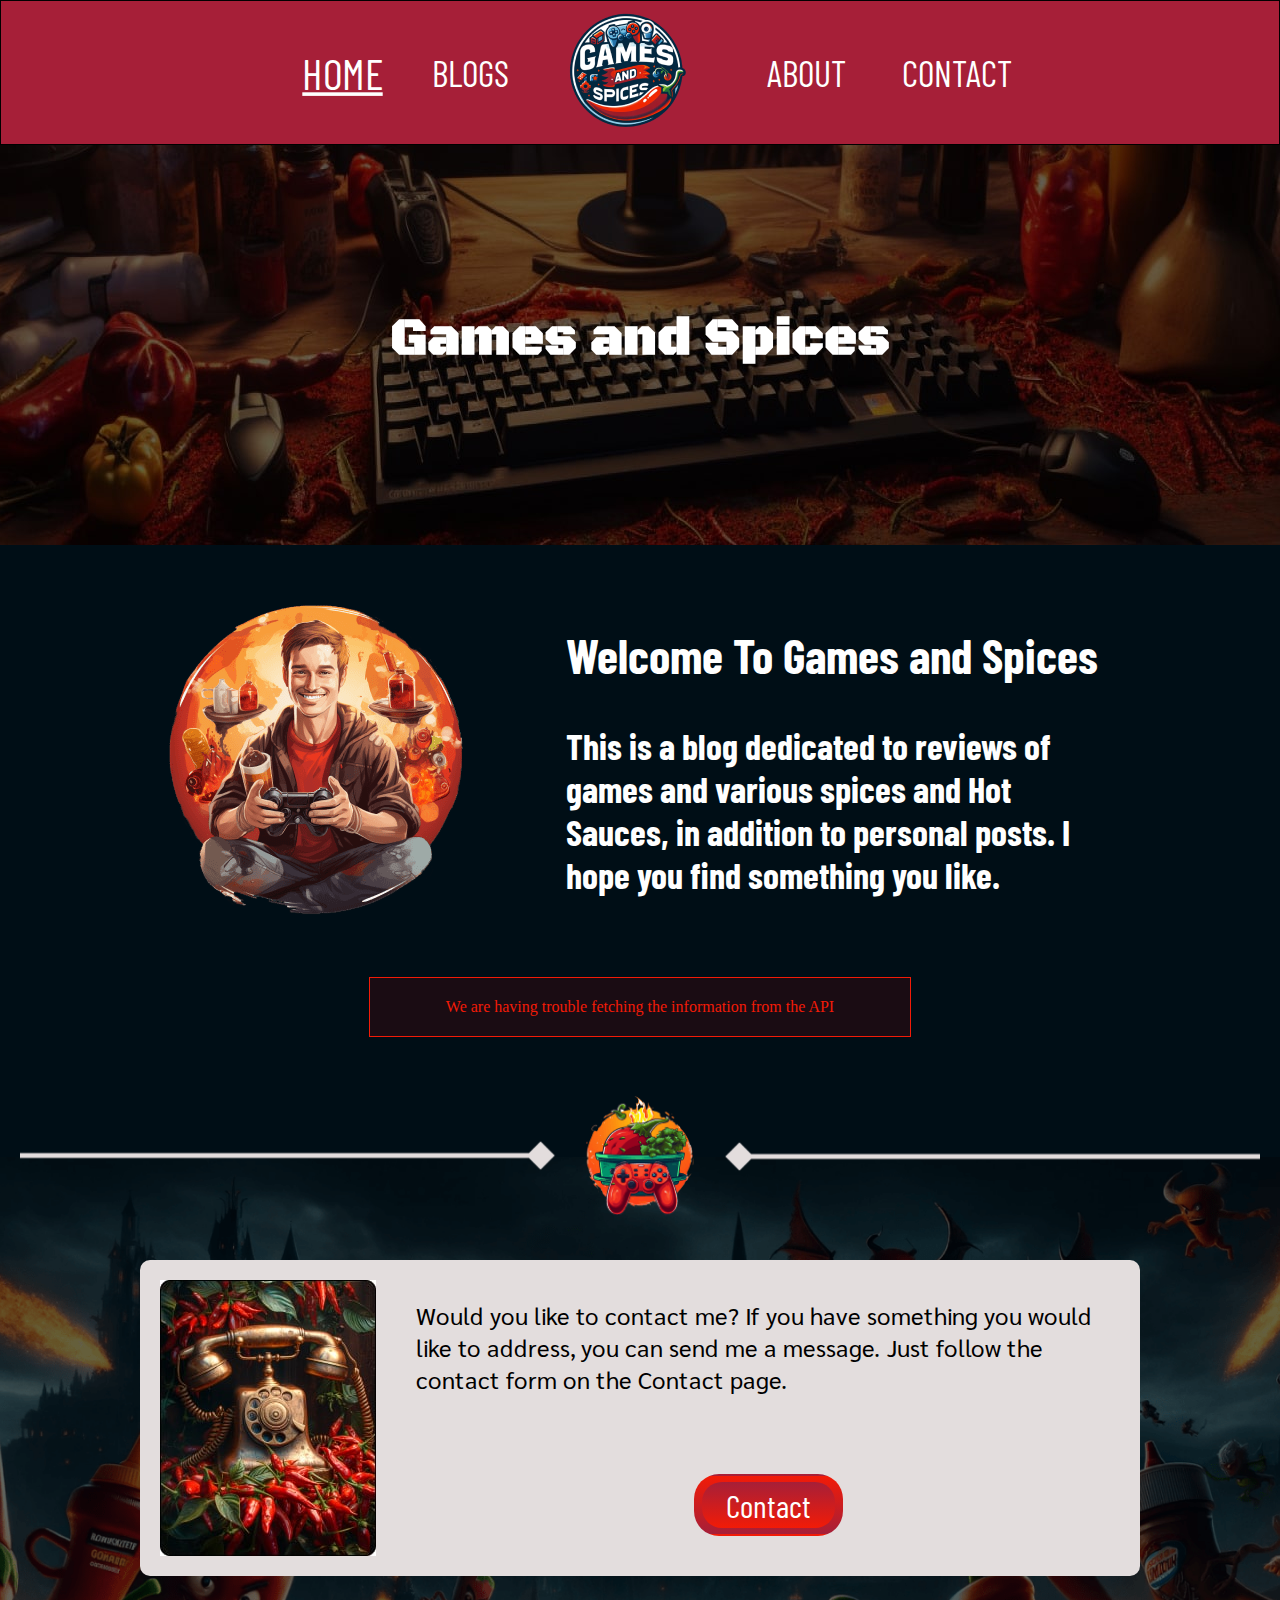
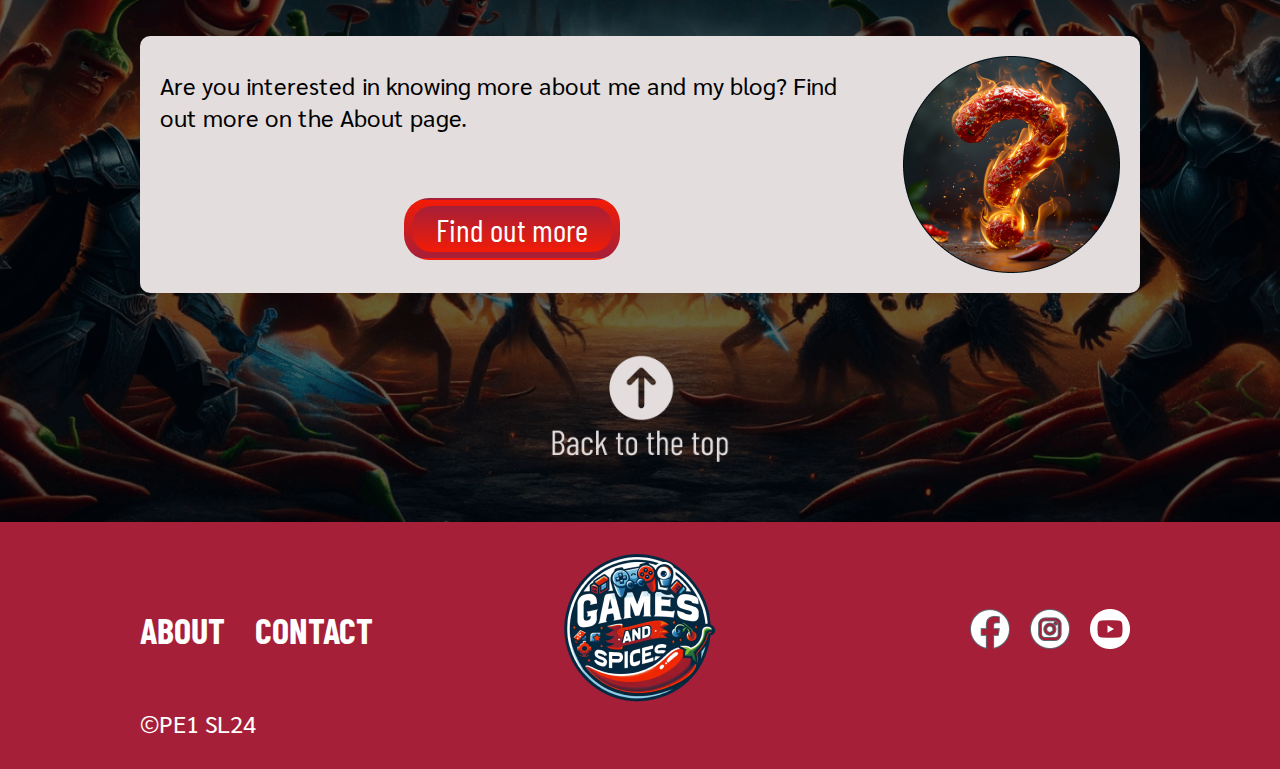
==== index.html @ ad8c5746 "Minor change" ====
<!DOCTYPE html>
<html lang="en">
  <head>
    <meta charset="UTF-8" />
    <meta name="viewport" content="width=device-width, initial-scale=1.0" />
    <meta
      name="description"
      content="Welcome to my blog called Games and Spices, a place for the latest reviews of games, spices and hot-sauce, as well as personal posts."
    />
    <link rel="preconnect" href="https://fonts.googleapis.com" />
    <link rel="preconnect" href="https://fonts.gstatic.com" crossorigin />
    <link
      href="https://fonts.googleapis.com/css2?family=Black+Ops+One&display=swap"
      rel="stylesheet"
    />
    <link rel="preconnect" href="https://fonts.googleapis.com" />
    <link rel="preconnect" href="https://fonts.gstatic.com" crossorigin />
    <link
      href="https://fonts.googleapis.com/css2?family=Barlow+Condensed&display=swap"
      rel="stylesheet"
    />
    <link rel="preconnect" href="https://fonts.googleapis.com" />
    <link rel="preconnect" href="https://fonts.gstatic.com" crossorigin />
    <link
      href="https://fonts.googleapis.com/css2?family=Barlow+Condensed&family=Black+Ops+One&family=Sarabun&display=swap"
      rel="stylesheet"
    />
    <!-- Hotjar Tracking Code for Eksamen 1 2024 -->
    <script>
      (function (h, o, t, j, a, r) {
        h.hj =
          h.hj ||
          function () {
            (h.hj.q = h.hj.q || []).push(arguments);
          };
        h._hjSettings = { hjid: 3859211, hjsv: 6 };
        a = o.getElementsByTagName("head")[0];
        r = o.createElement("script");
        r.async = 1;
        r.src = t + h._hjSettings.hjid + j + h._hjSettings.hjsv;
        a.appendChild(r);
      })(window, document, "https://static.hotjar.com/c/hotjar-", ".js?sv=");
    </script>
    <link rel="icon" href="/images/header-logo.png" />
    <link rel="stylesheet" href="css/styles.css" />
    <script type="module" src="/js/index.js"></script>
    <title>Games and Spices | Homepage</title>
  </head>
  <body>
    <header>
      <div class="wrapper">
        <div class="header-section">
          <input type="checkbox" id="menu-checkbox" />
          <label for="menu-checkbox" class="hamburger-icon"
            ><img
              src="images/Icons/Hamburger-icon.png"
              alt="Hamburger-menu icon"
          /></label>
          <figure class="hidden-logo">
            <img
              src="images/header-logo_small.png"
              alt="Logo for Games and Spices blog"
            />
          </figure>
          <nav class="header-nav">
            <ul>
              <li><a href="index.html" id="active">HOME</a></li>
              <li><a href="blogspage.html">BLOGS</a></li>
            </ul>
            <figure class="header-logo">
              <img
                src="images/header-logo.png"
                alt="Logo for Games and Spices blog"
              />
            </figure>
            <ul>
              <li><a href="about.html">ABOUT</a></li>
              <li><a href="contact.html">CONTACT</a></li>
            </ul>
          </nav>
        </div>
      </div>
    </header>
    <main>
      <div class="hero-image main-hero">
        <h1 class="hero-text">Games and Spices</h1>
      </div>
      <div class="wrapper">
        <div class="welcome-container">
          <figure class="image">
            <img
              src="images/main/man1.png"
              alt="Picture of a man holding a gaming joystick surrounded by spices, food and chili"
            />
          </figure>
          <div class="welcome-text">
            <h2>Welcome To Games and Spices</h2>
            <h3>
              This is a blog dedicated to reviews of games and various spices
              and Hot Sauces, in addition to personal posts. I hope you find
              something you like.
            </h3>
          </div>
        </div>
        <section class="carousel">
          <h2>Latest Posts</h2>
          <div class="loading-indicator">
            <div class="spinner"></div>
            <p>Loading...</p>
          </div>
          <div class="carousel-full">
            <button class="carousel-left-button">
              <img
                src="/images/icons/arrow_left.png"
                alt="left carousel button, previous"
              />
            </button>
            <div class="carousel-container"></div>
            <button class="carousel-right-button">
              <img
                src="/images/icons/arrow_right.png"
                alt="right carousel button, next"
              />
            </button>
          </div>
          <div class="button">
            <a href="blogspage.html" class="cta">All Blog Posts</a>
          </div>
        </section>
      </div>
      <div class="home-content">
        <div class="wrapper">
          <figure class="divider divider-1">
            <img
              src="images/main/divider1.png"
              alt="Divider for the home page with a image of a gaming joystick and a bowl of chili"
            />
          </figure>
          <figure class="container_grey">
            <img
              src="images/main/old_phone-min.jpg"
              alt="Picture of a old telephone surrounded by chili"
            />
            <figcaption class="textfield-grey">
              <p>
                Would you like to contact me? If you have something you would
                like to address, you can send me a message. Just follow the
                contact form on the Contact page.
              </p>
              <div class="button">
                <a href="contact.html" class="cta grey-cta">Contact</a>
              </div>
            </figcaption>
          </figure>
          <figure class="container_grey">
            <figcaption class="textfield-grey">
              <p>
                Are you interested in knowing more about me and my blog? Find
                out more on the About page.
              </p>
              <div class="button">
                <a href="contact.html" class="cta grey-cta">Find out more</a>
              </div>
            </figcaption>
            <img
              src="images/main/burning_question.png"
              alt="A burning question mark made out of chili"
            />
          </figure>
          <figure class="back-to-top-button imagehover">
            <img
              src="images/backToTop_button.png"
              alt="Back to the top button"
            />
          </figure>
        </div>
      </div>
    </main>
    <footer>
      <div class="footer-wrapper">
        <section class="footer-content">
          <div class="contact-info">
            <a href="about.html" class="footer-contact-link">
              <h2>ABOUT</h2>
            </a>
            <a href="contact.html" class="footer-contact-link">
              <h2>CONTACT</h2>
            </a>
          </div>
          <div class="footer-logo">
            <a href="index.html">
              <img
                src="images/footer-logo.png"
                alt="Logo for Games and Spices blog"
              />
            </a>
          </div>
          <div class="social-icons">
            <img src="images/icons/facebook-icon.png" alt="Facebook Icon" />
            <img src="images/icons/instagram-icon.png" alt="Instagram Icon" />
            <img src="images/icons/youtube-icon.png" alt="Youtube Icon" />
          </div>
        </section>
        <span class="copyright">©PE1 SL24</span>
      </div>
    </footer>
  </body>
</html>
---- css/styles.css ----
@import "/css/imports/global.css";
@import "/css/imports/ui.css";
@import "/css/imports/layout.css";
@import "/css/imports/components.css";
@import "/css/imports/media.css";
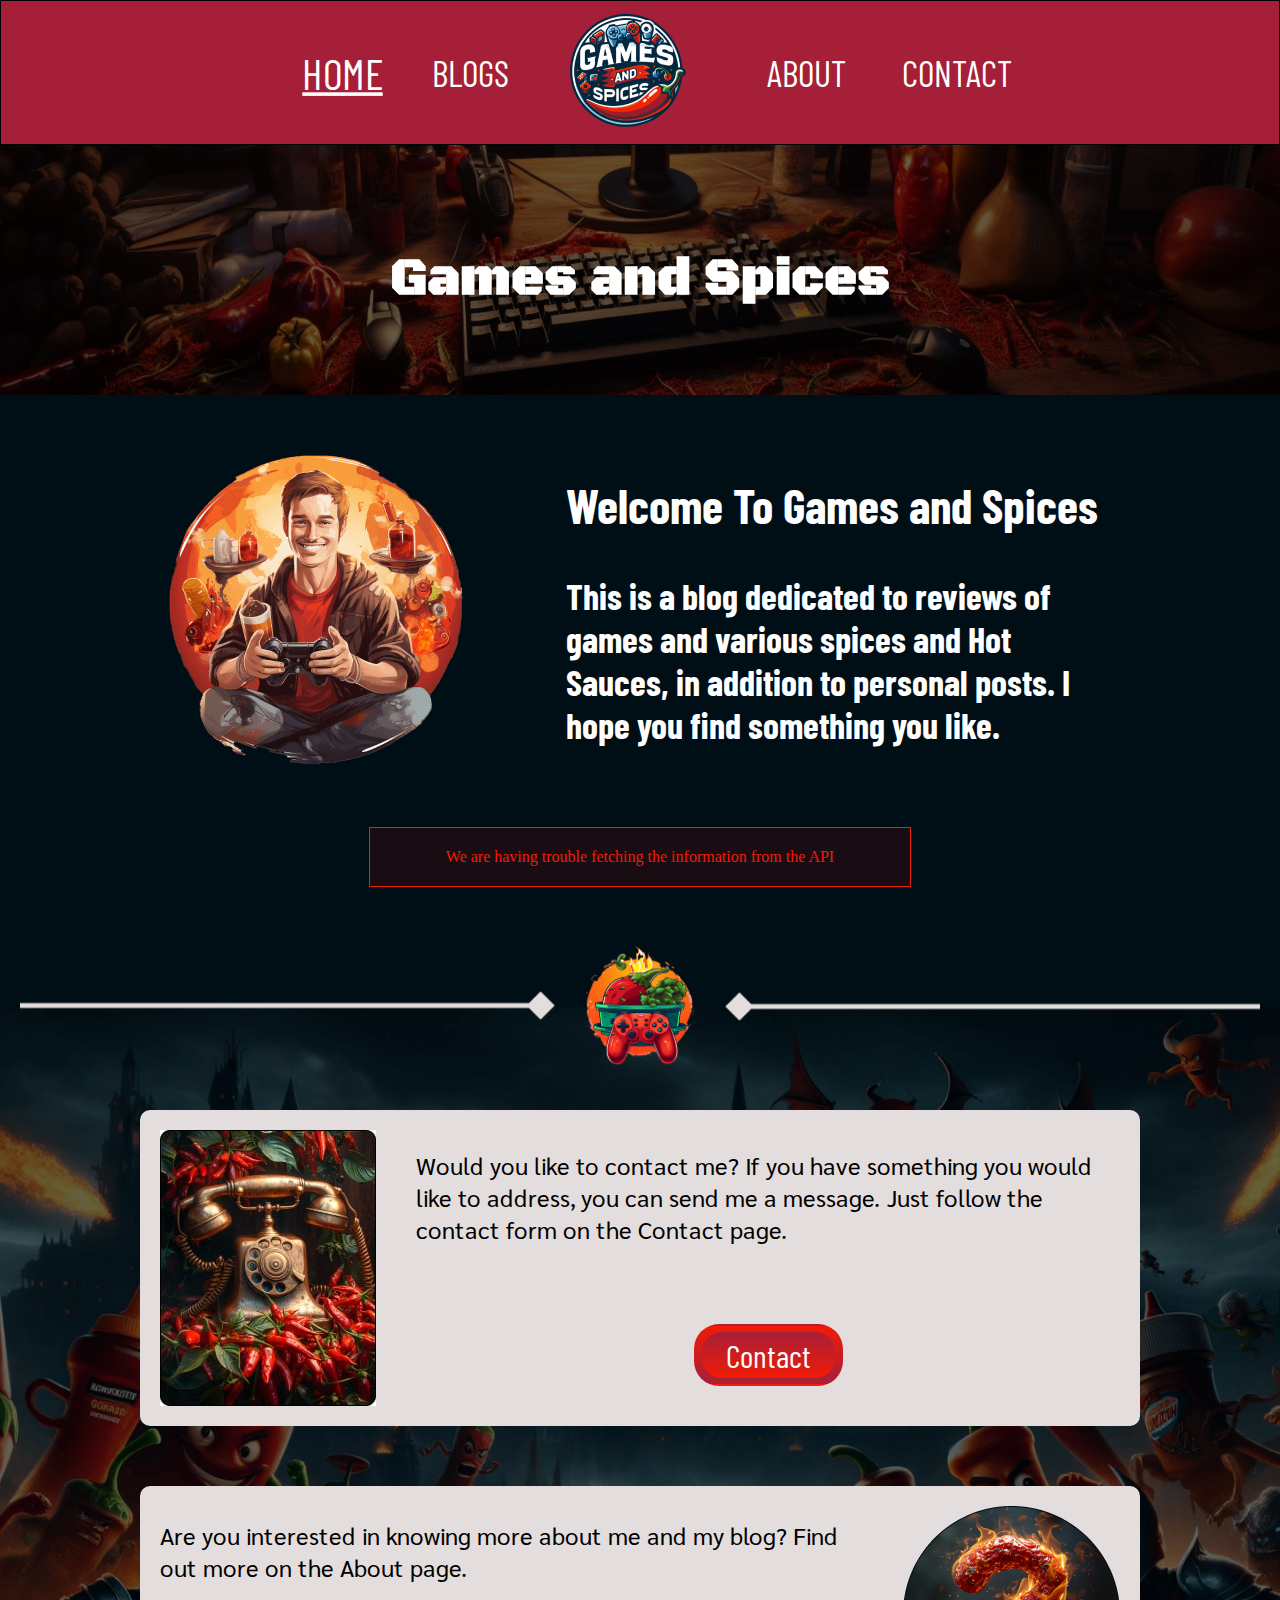
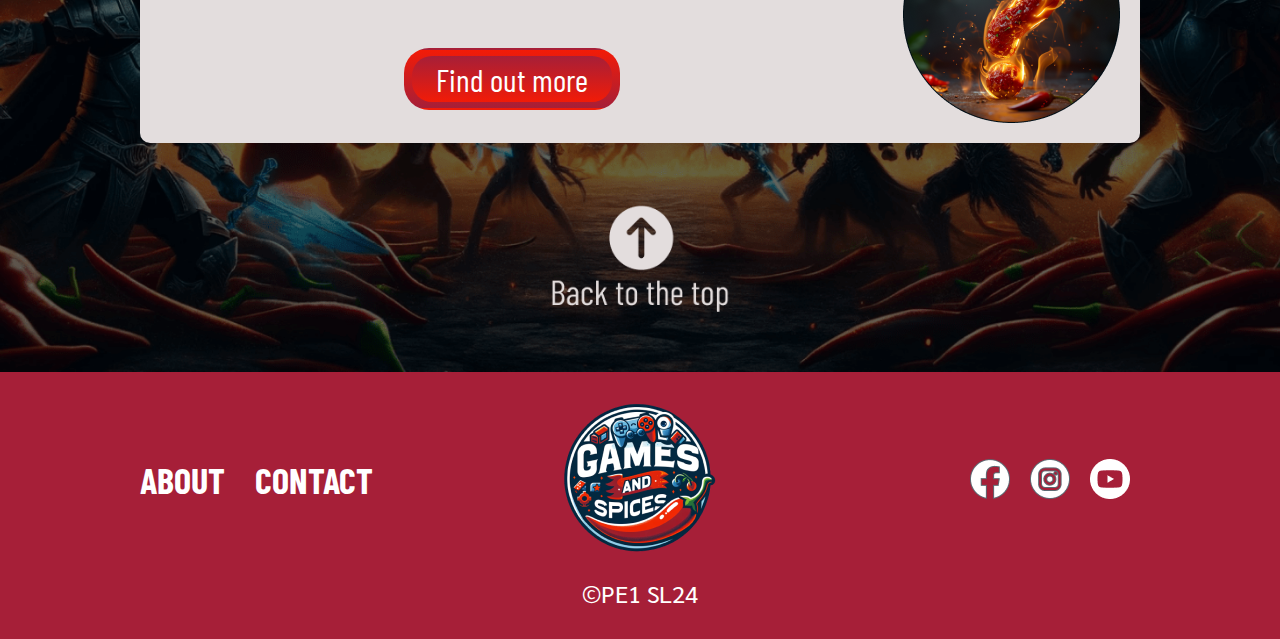
==== commit 4430ead4: "Update index.html" ====
--- a/index.html
+++ b/index.html
@@ -106,7 +106,7 @@
           <h2>Latest Posts</h2>
           <div class="loading-indicator">
             <div class="spinner"></div>
-            <p>Loading...</p>
+            <span>Loading...</span>
           </div>
           <div class="carousel-full">
             <button class="carousel-left-button">
@@ -159,7 +159,12 @@
                 out more on the About page.
               </p>
               <div class="button">
-                <a href="contact.html" class="cta grey-cta">Find out more</a>
+                <a
+                  href="about.html"
+                  class="cta grey-cta"
+                  aria-label="find out more on the about page"
+                  >Find out more</a
+                >
               </div>
             </figcaption>
             <img
@@ -183,7 +188,11 @@
             <a href="about.html" class="footer-contact-link">
               <h2>ABOUT</h2>
             </a>
-            <a href="contact.html" class="footer-contact-link">
+            <a
+              href="contact.html"
+              class="footer-contact-link"
+              aria-label="visit the contact page"
+            >
               <h2>CONTACT</h2>
             </a>
           </div>
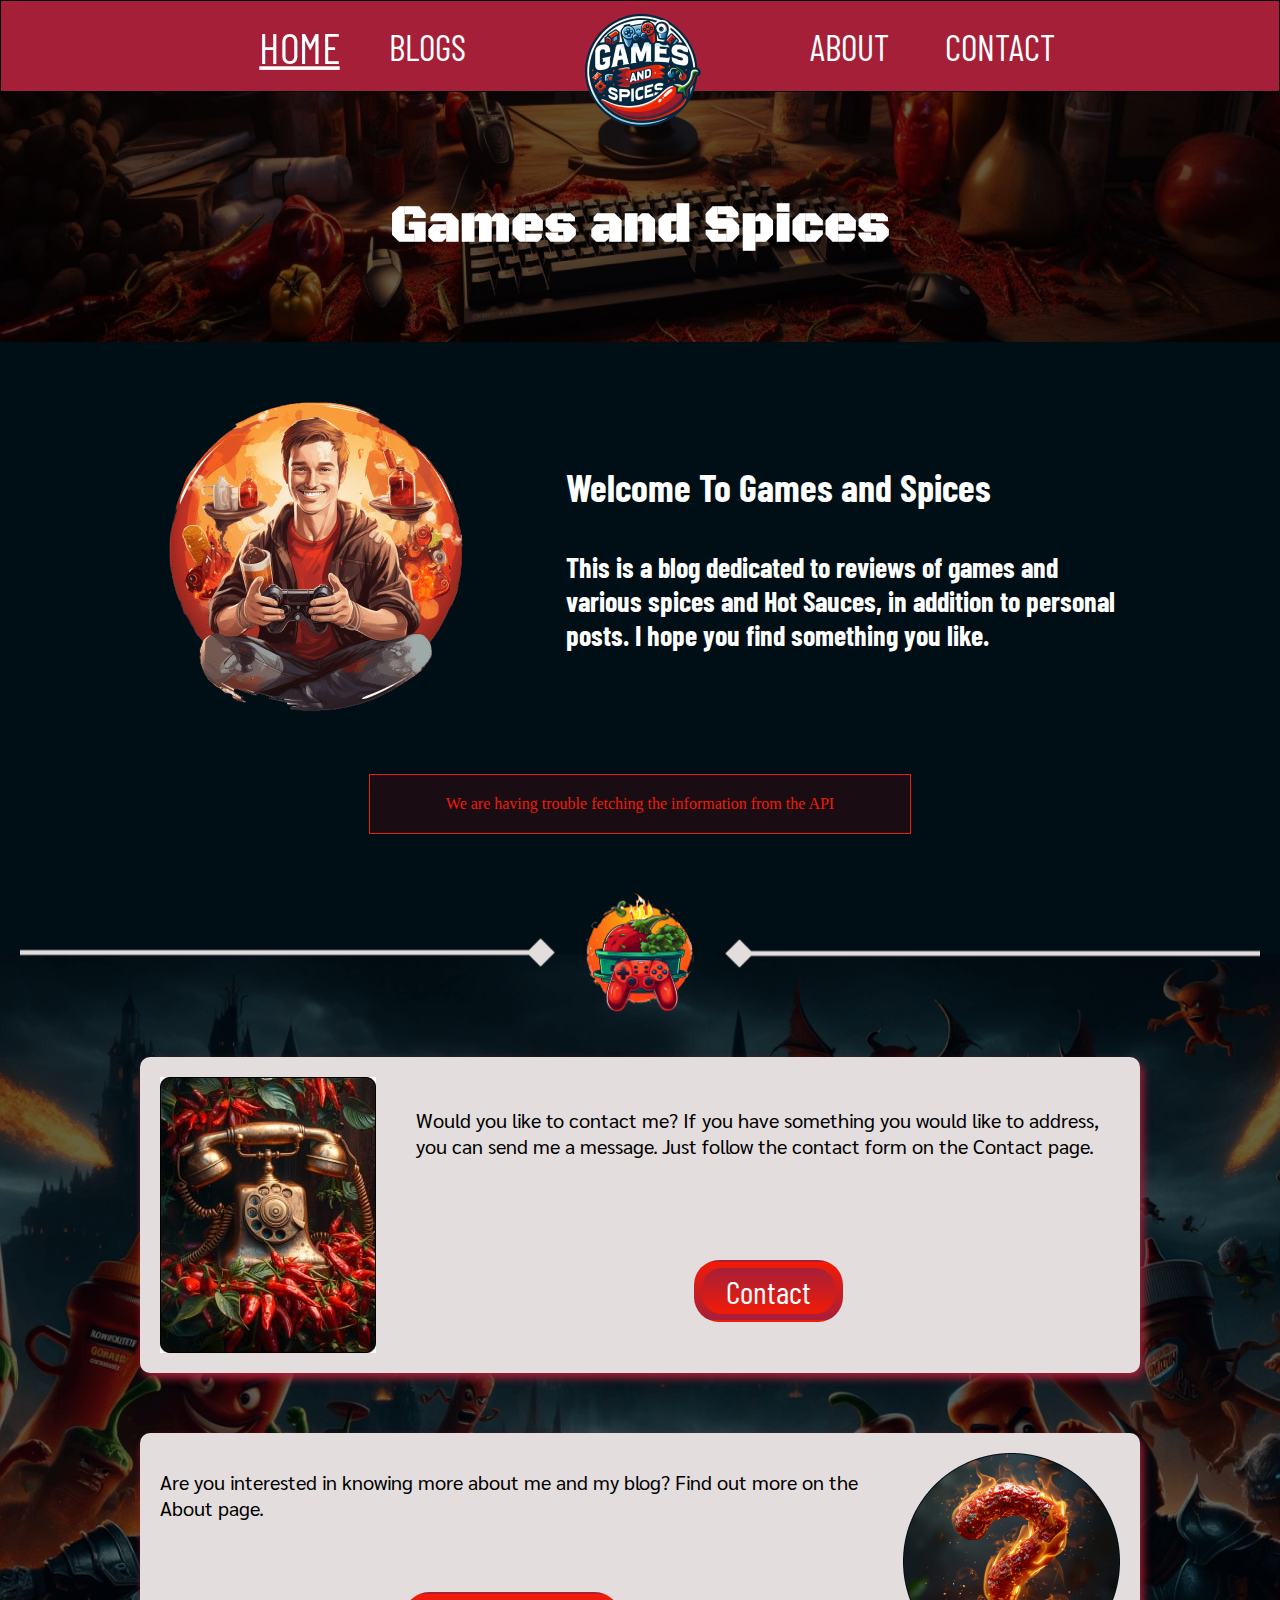
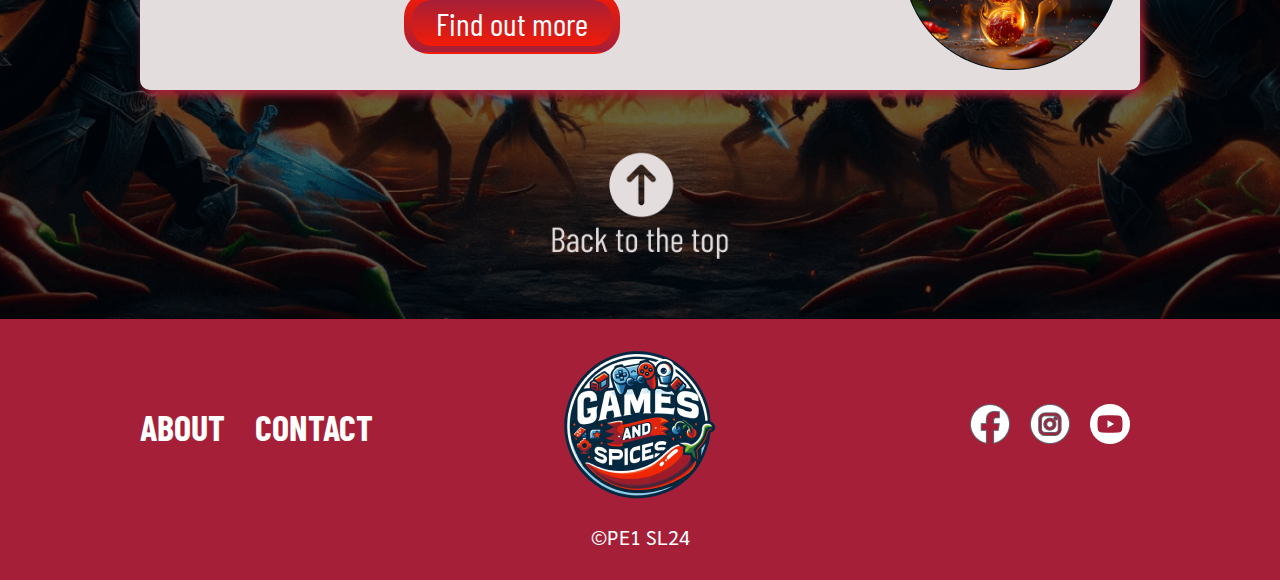
==== commit fa8728c7: "Update index.html" ====
--- a/index.html
+++ b/index.html
@@ -68,10 +68,12 @@
               <li><a href="blogspage.html">BLOGS</a></li>
             </ul>
             <figure class="header-logo">
-              <img
-                src="images/header-logo.png"
-                alt="Logo for Games and Spices blog"
-              />
+              <a href="index.html">
+                <img
+                  src="images/header-logo.png"
+                  alt="Logo for Games and Spices blog"
+                />
+              </a>
             </figure>
             <ul>
               <li><a href="about.html">ABOUT</a></li>
@@ -205,9 +207,15 @@
             </a>
           </div>
           <div class="social-icons">
-            <img src="images/icons/facebook-icon.png" alt="Facebook Icon" />
-            <img src="images/icons/instagram-icon.png" alt="Instagram Icon" />
-            <img src="images/icons/youtube-icon.png" alt="Youtube Icon" />
+            <a href="#"
+              ><img src="images/icons/facebook-icon.png" alt="Facebook Icon"
+            /></a>
+            <a href="#"
+              ><img src="images/icons/instagram-icon.png" alt="Instagram Icon"
+            /></a>
+            <a href="#"
+              ><img src="images/icons/youtube-icon.png" alt="Youtube Icon"
+            /></a>
           </div>
         </section>
         <span class="copyright">©PE1 SL24</span>
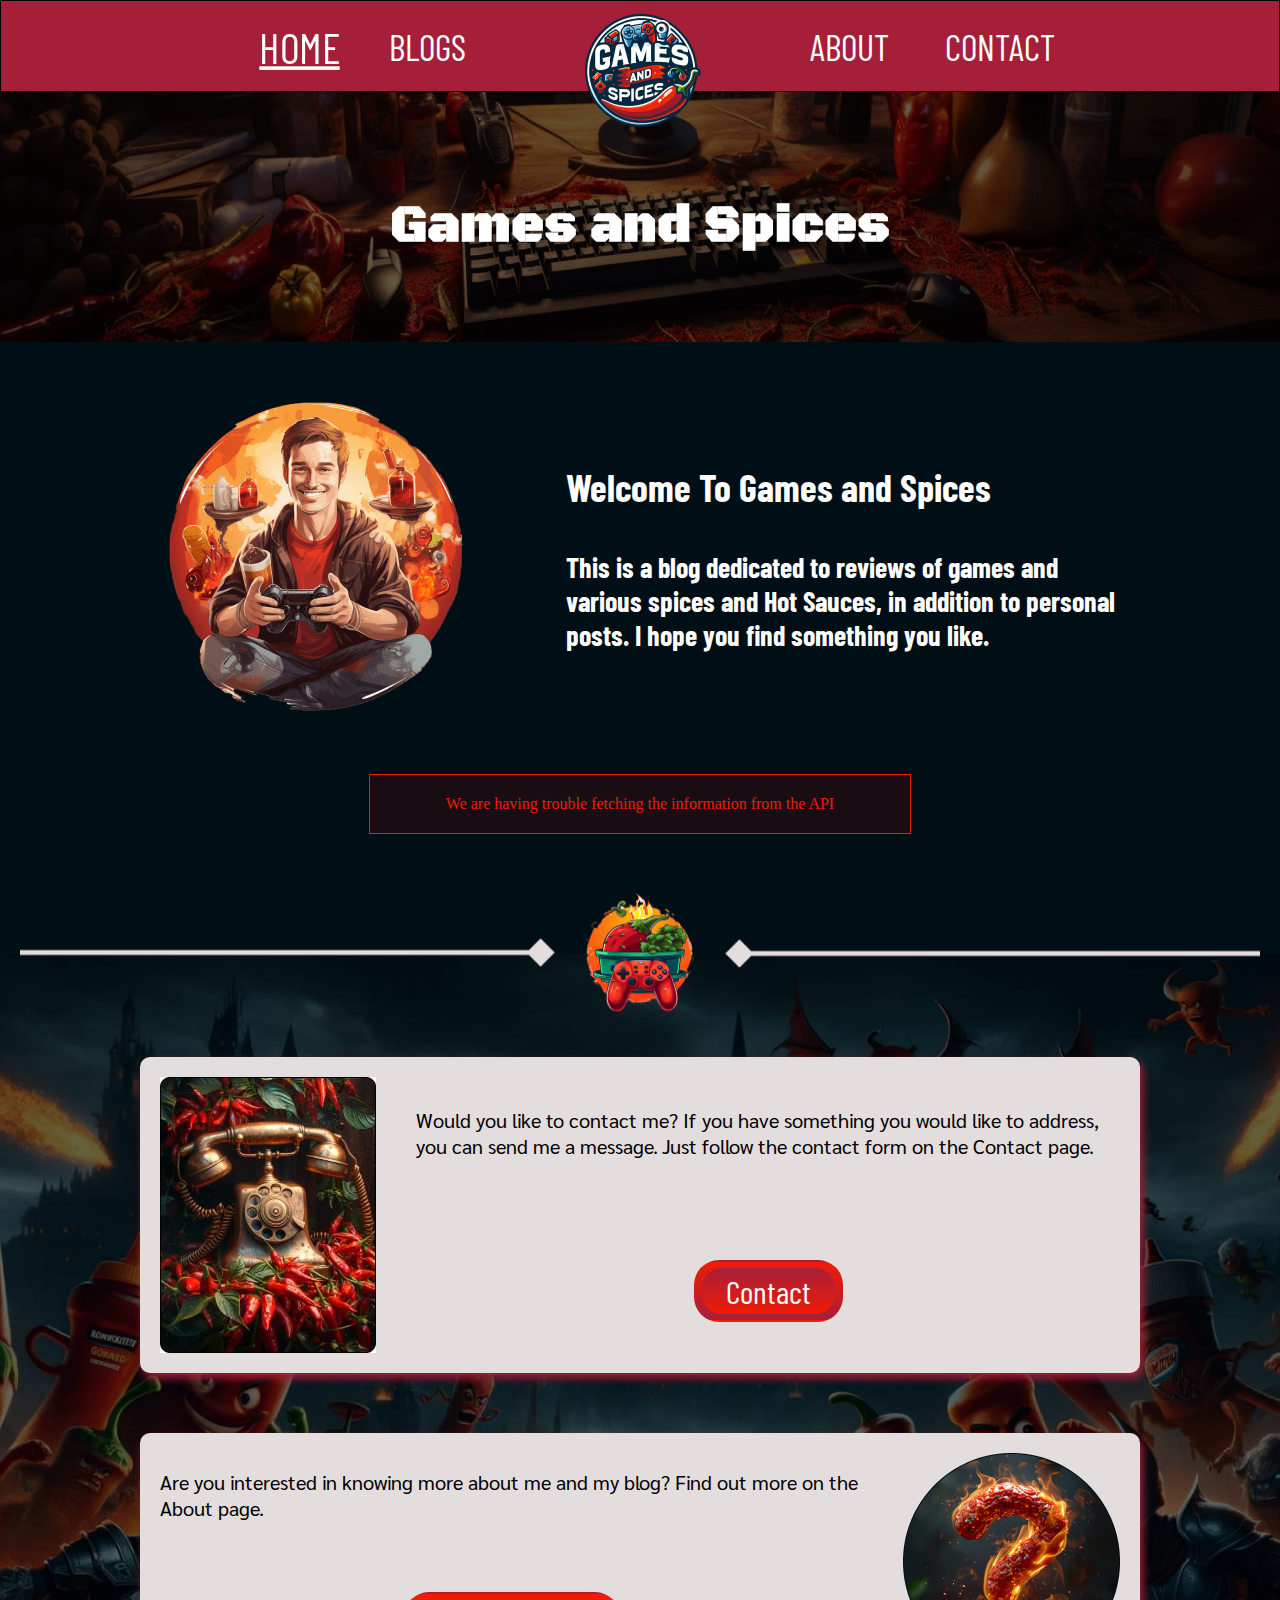
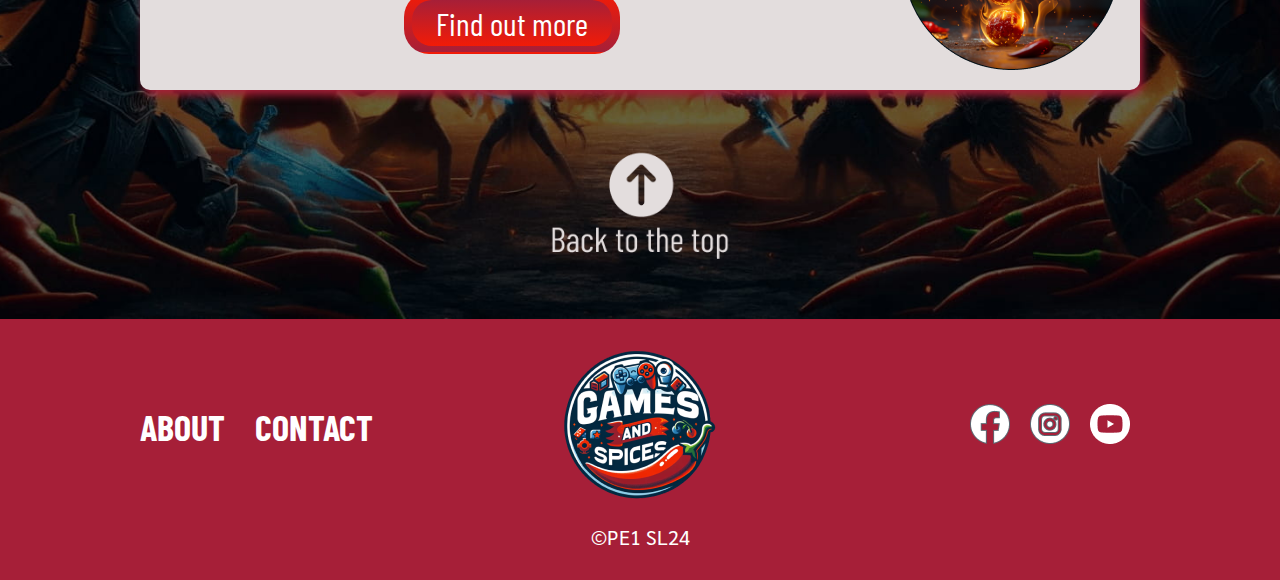
==== commit 6751d4a8: "Update index.html" ====
--- a/index.html
+++ b/index.html
@@ -6,18 +6,6 @@
     <meta
       name="description"
       content="Welcome to my blog called Games and Spices, a place for the latest reviews of games, spices and hot-sauce, as well as personal posts."
-    />
-    <link rel="preconnect" href="https://fonts.googleapis.com" />
-    <link rel="preconnect" href="https://fonts.gstatic.com" crossorigin />
-    <link
-      href="https://fonts.googleapis.com/css2?family=Black+Ops+One&display=swap"
-      rel="stylesheet"
-    />
-    <link rel="preconnect" href="https://fonts.googleapis.com" />
-    <link rel="preconnect" href="https://fonts.gstatic.com" crossorigin />
-    <link
-      href="https://fonts.googleapis.com/css2?family=Barlow+Condensed&display=swap"
-      rel="stylesheet"
     />
     <link rel="preconnect" href="https://fonts.googleapis.com" />
     <link rel="preconnect" href="https://fonts.gstatic.com" crossorigin />
@@ -174,10 +162,11 @@
               alt="A burning question mark made out of chili"
             />
           </figure>
-          <figure class="back-to-top-button imagehover">
+          <figure class="back-to-top-button imagehover" role="button">
             <img
               src="images/backToTop_button.png"
               alt="Back to the top button"
+              tabindex="0"
             />
           </figure>
         </div>
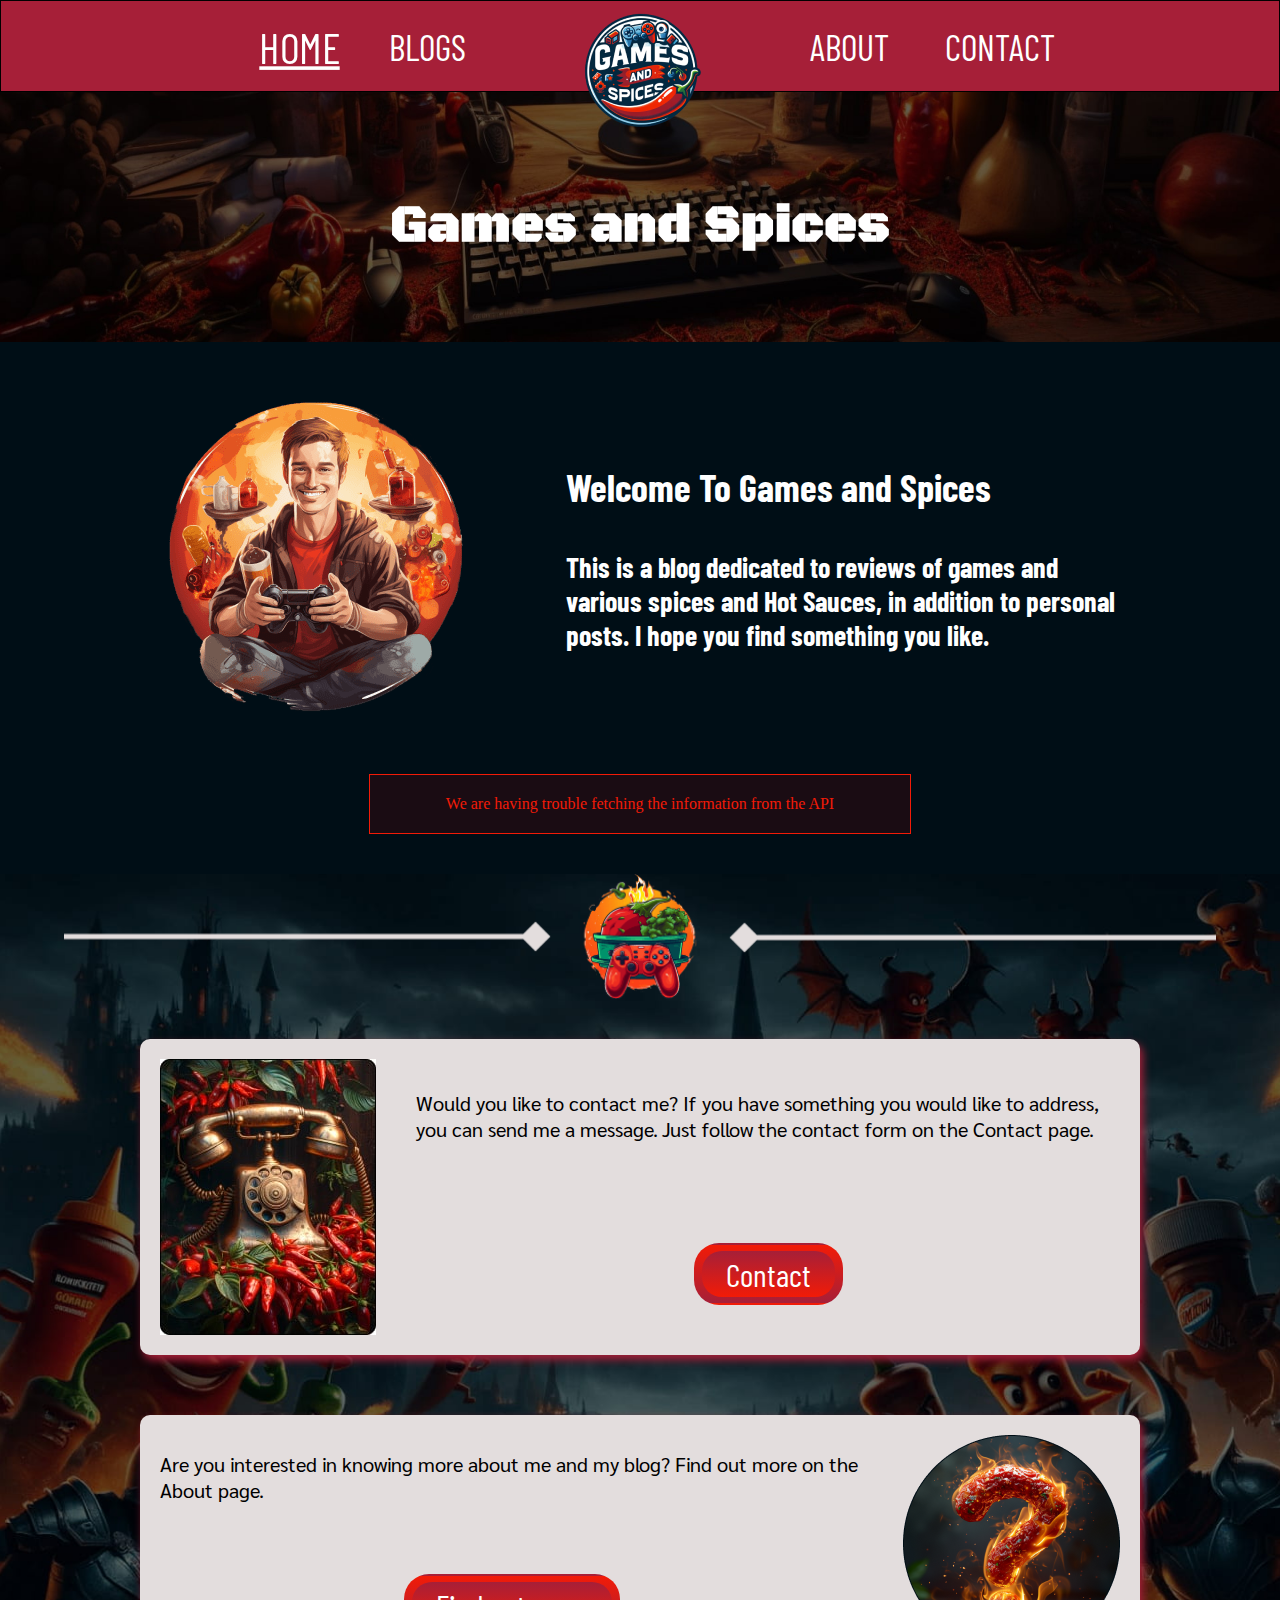
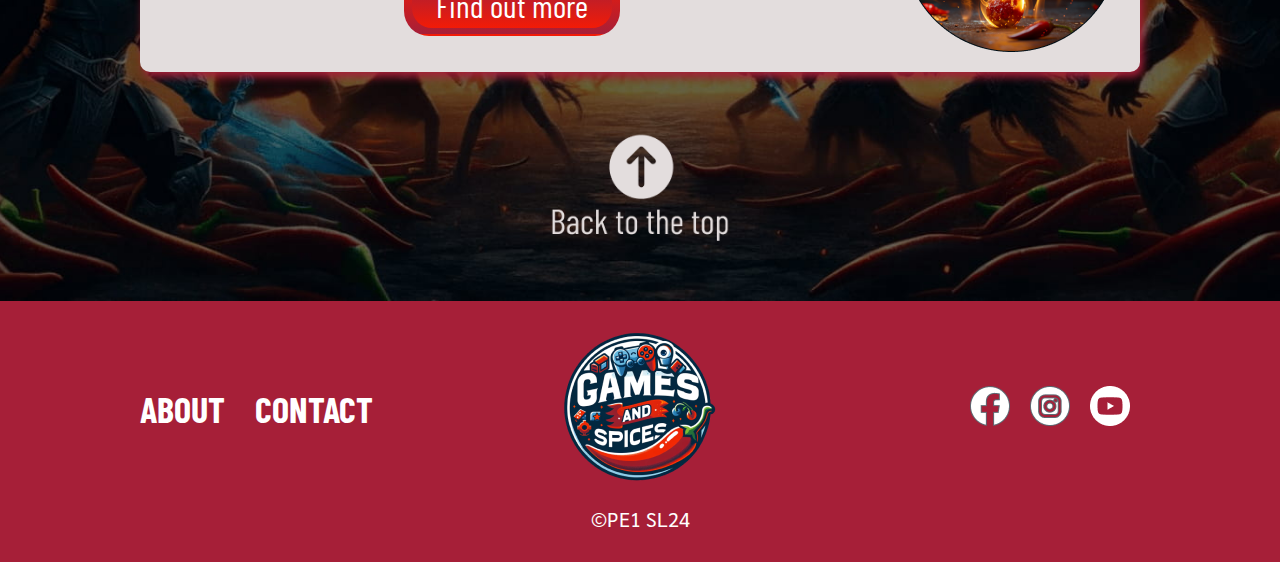
==== commit d9d344f5: "Update index.html" ====
--- a/index.html
+++ b/index.html
@@ -120,12 +120,7 @@
       </div>
       <div class="home-content">
         <div class="wrapper">
-          <figure class="divider divider-1">
-            <img
-              src="images/main/divider1.png"
-              alt="Divider for the home page with a image of a gaming joystick and a bowl of chili"
-            />
-          </figure>
+          <figure class="divider divider-1"></figure>
           <figure class="container_grey">
             <img
               src="images/main/old_phone-min.jpg"
@@ -162,7 +157,7 @@
               alt="A burning question mark made out of chili"
             />
           </figure>
-          <figure class="back-to-top-button imagehover" role="button">
+          <figure class="back-to-top-button imagehover">
             <img
               src="images/backToTop_button.png"
               alt="Back to the top button"
